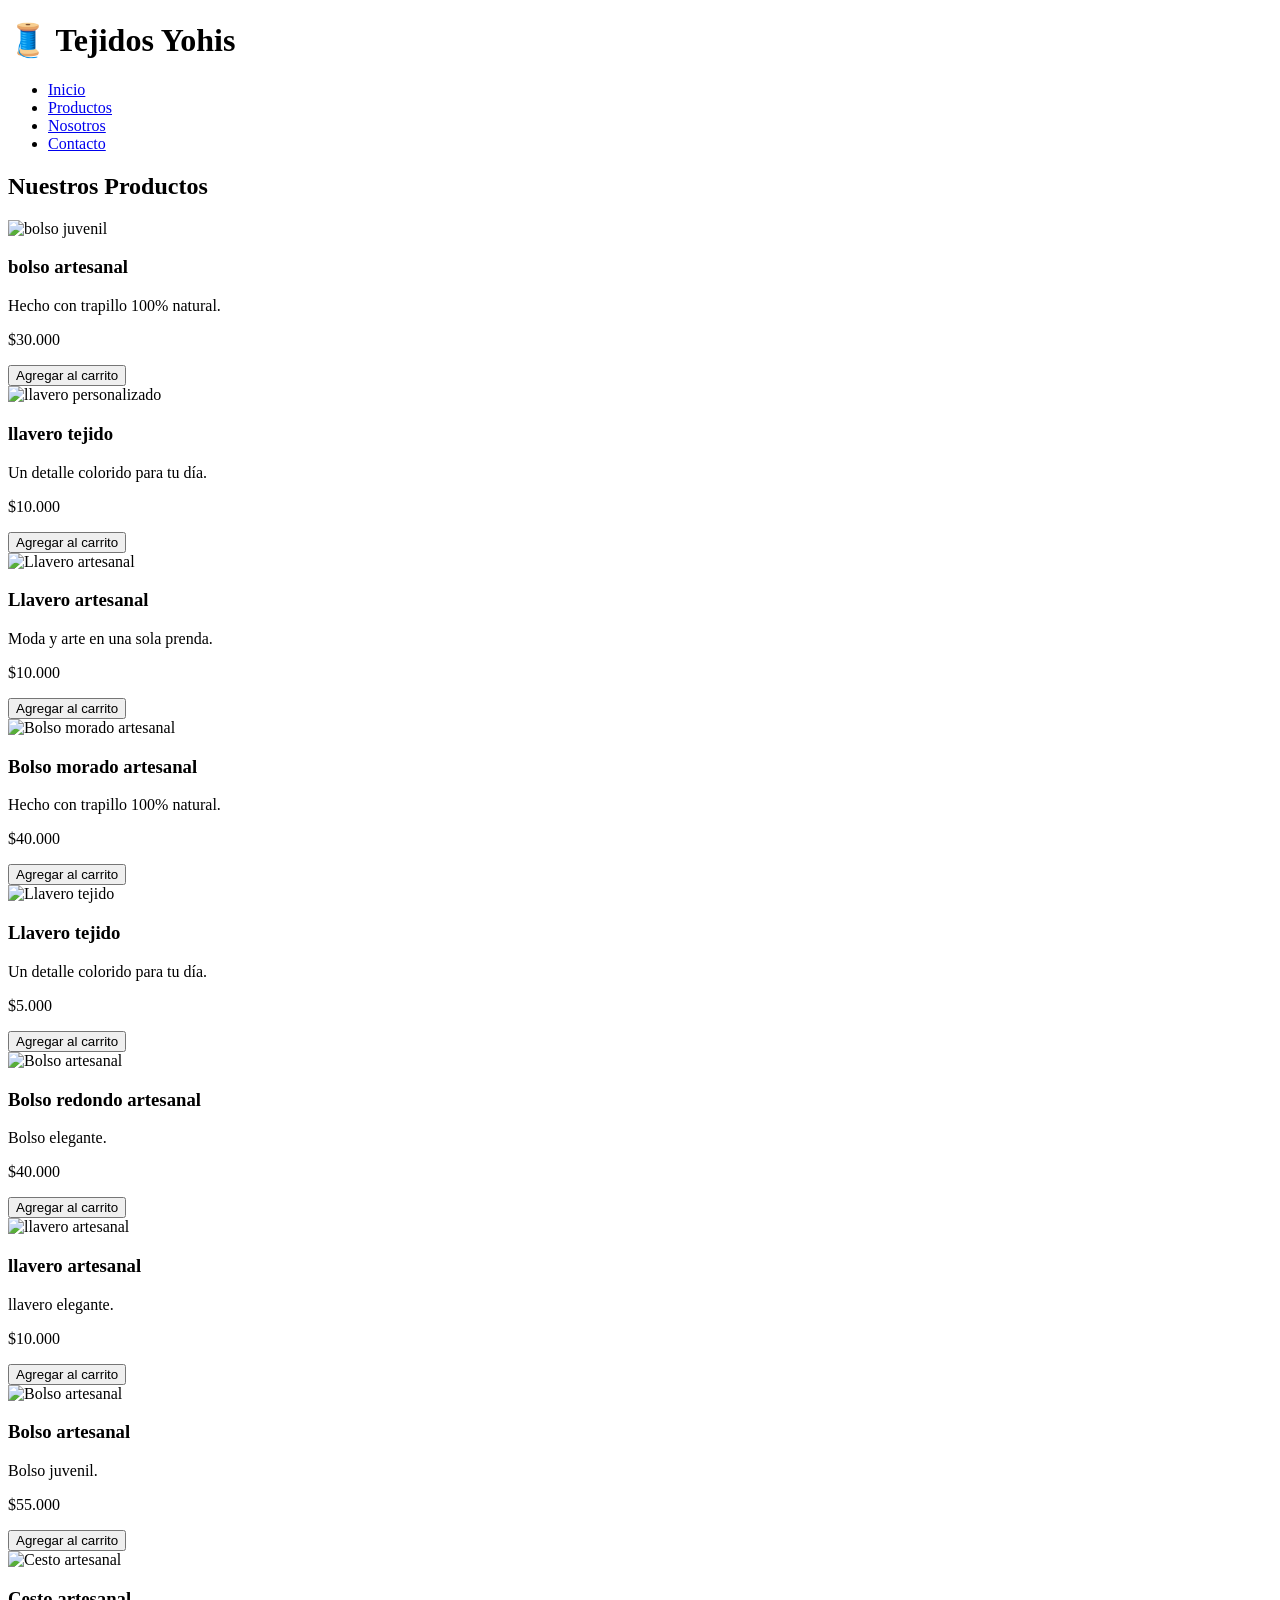
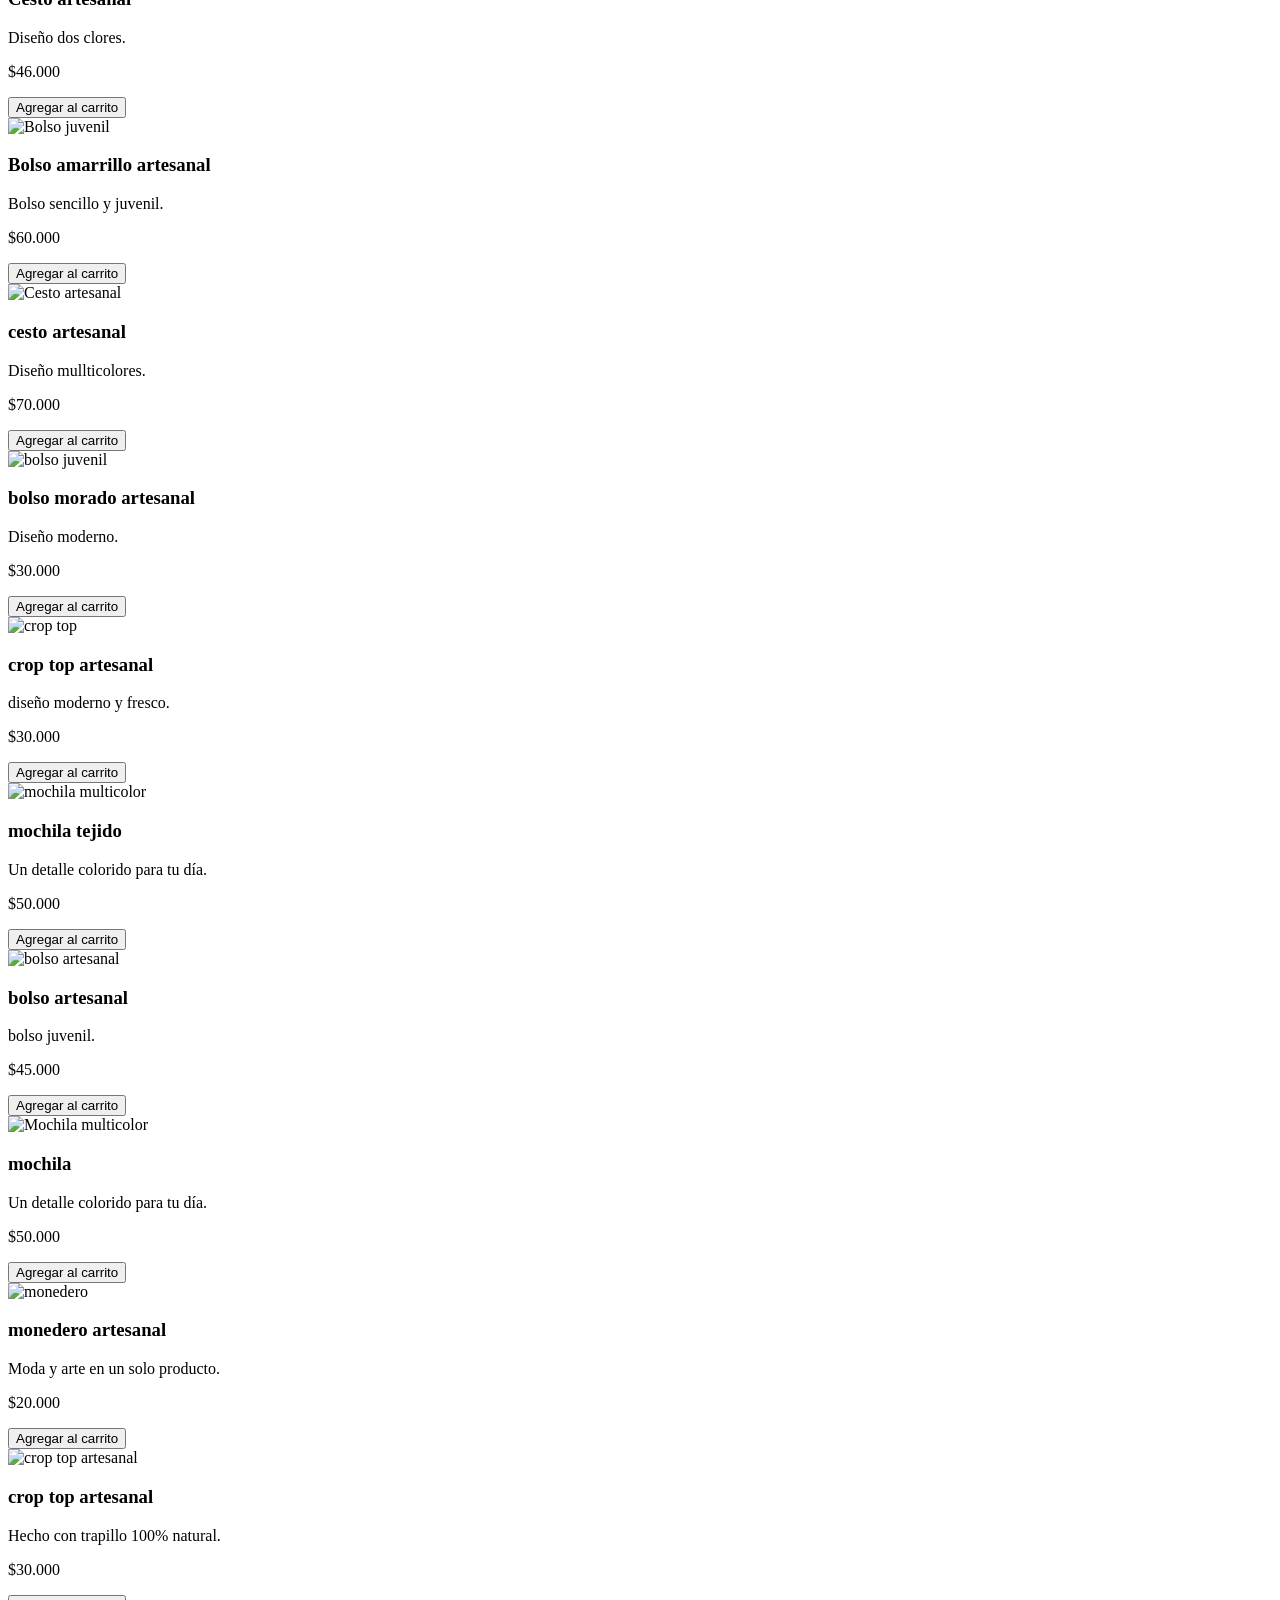
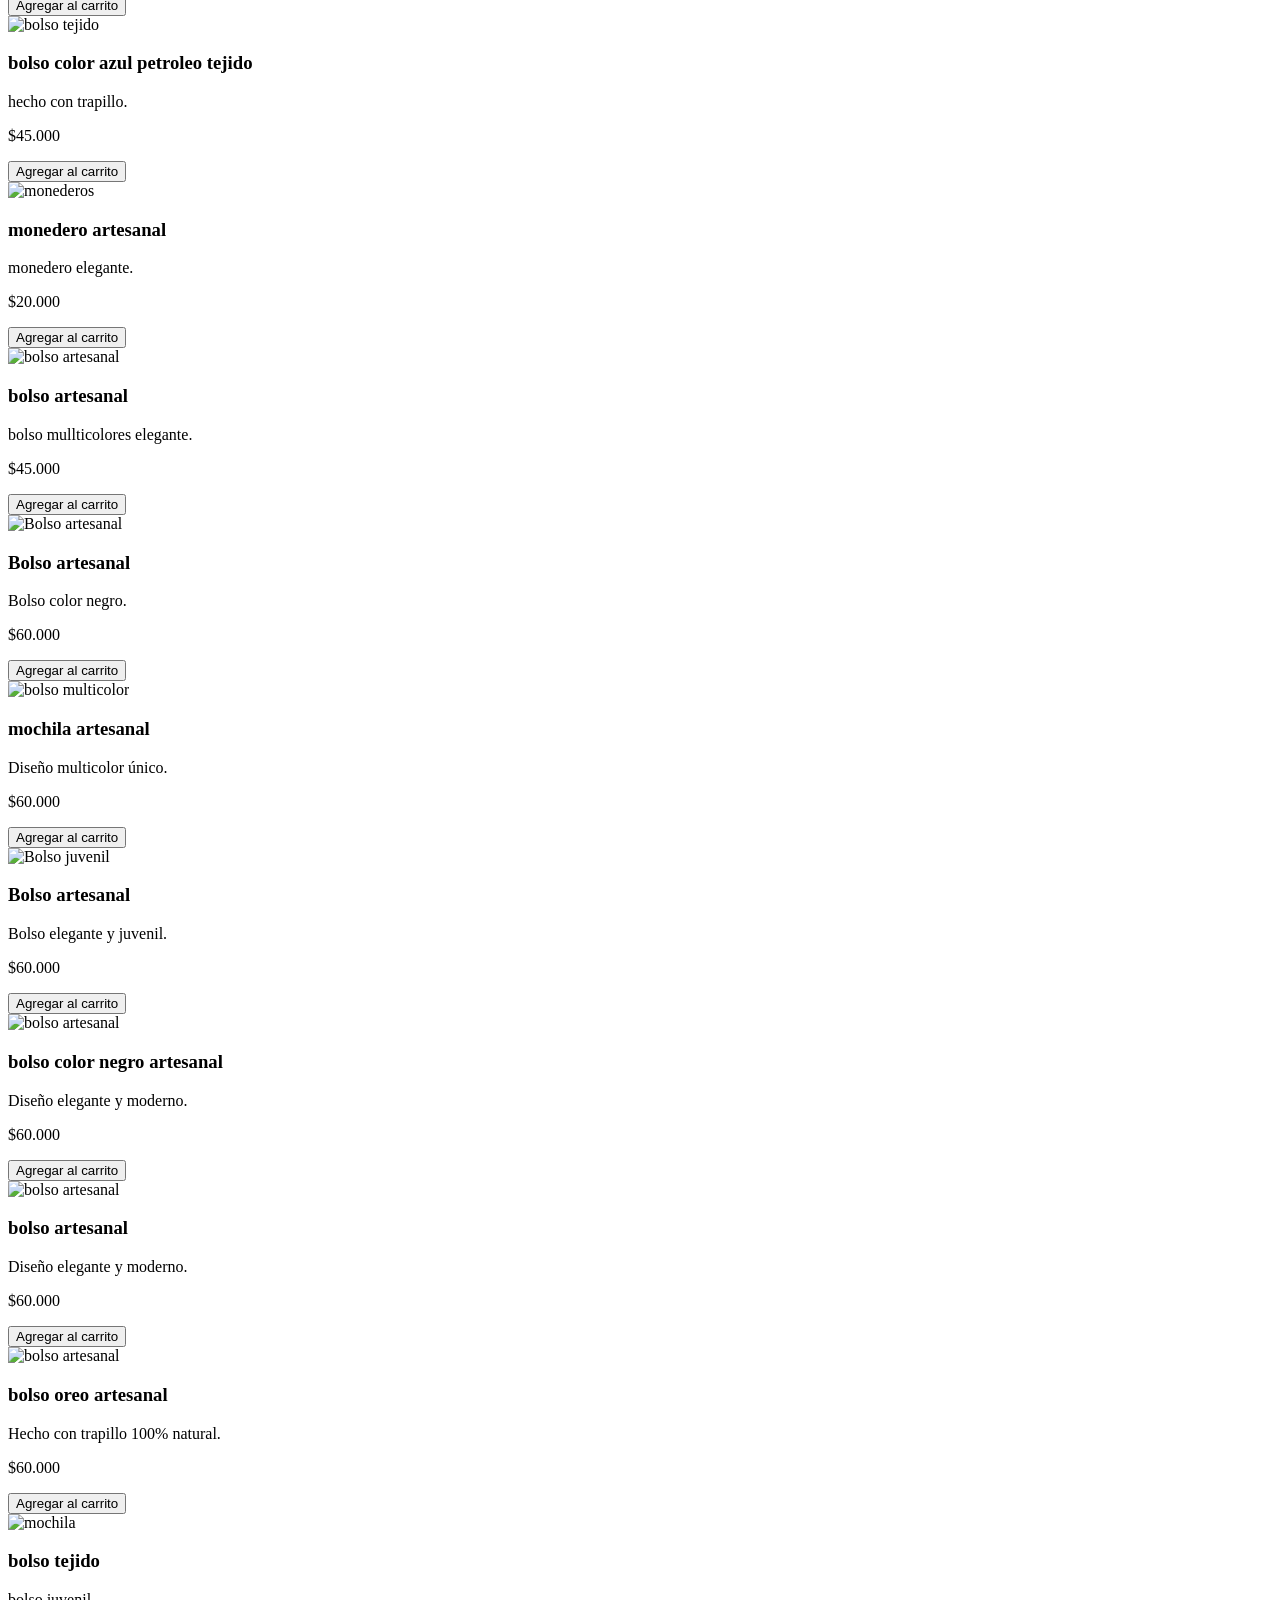
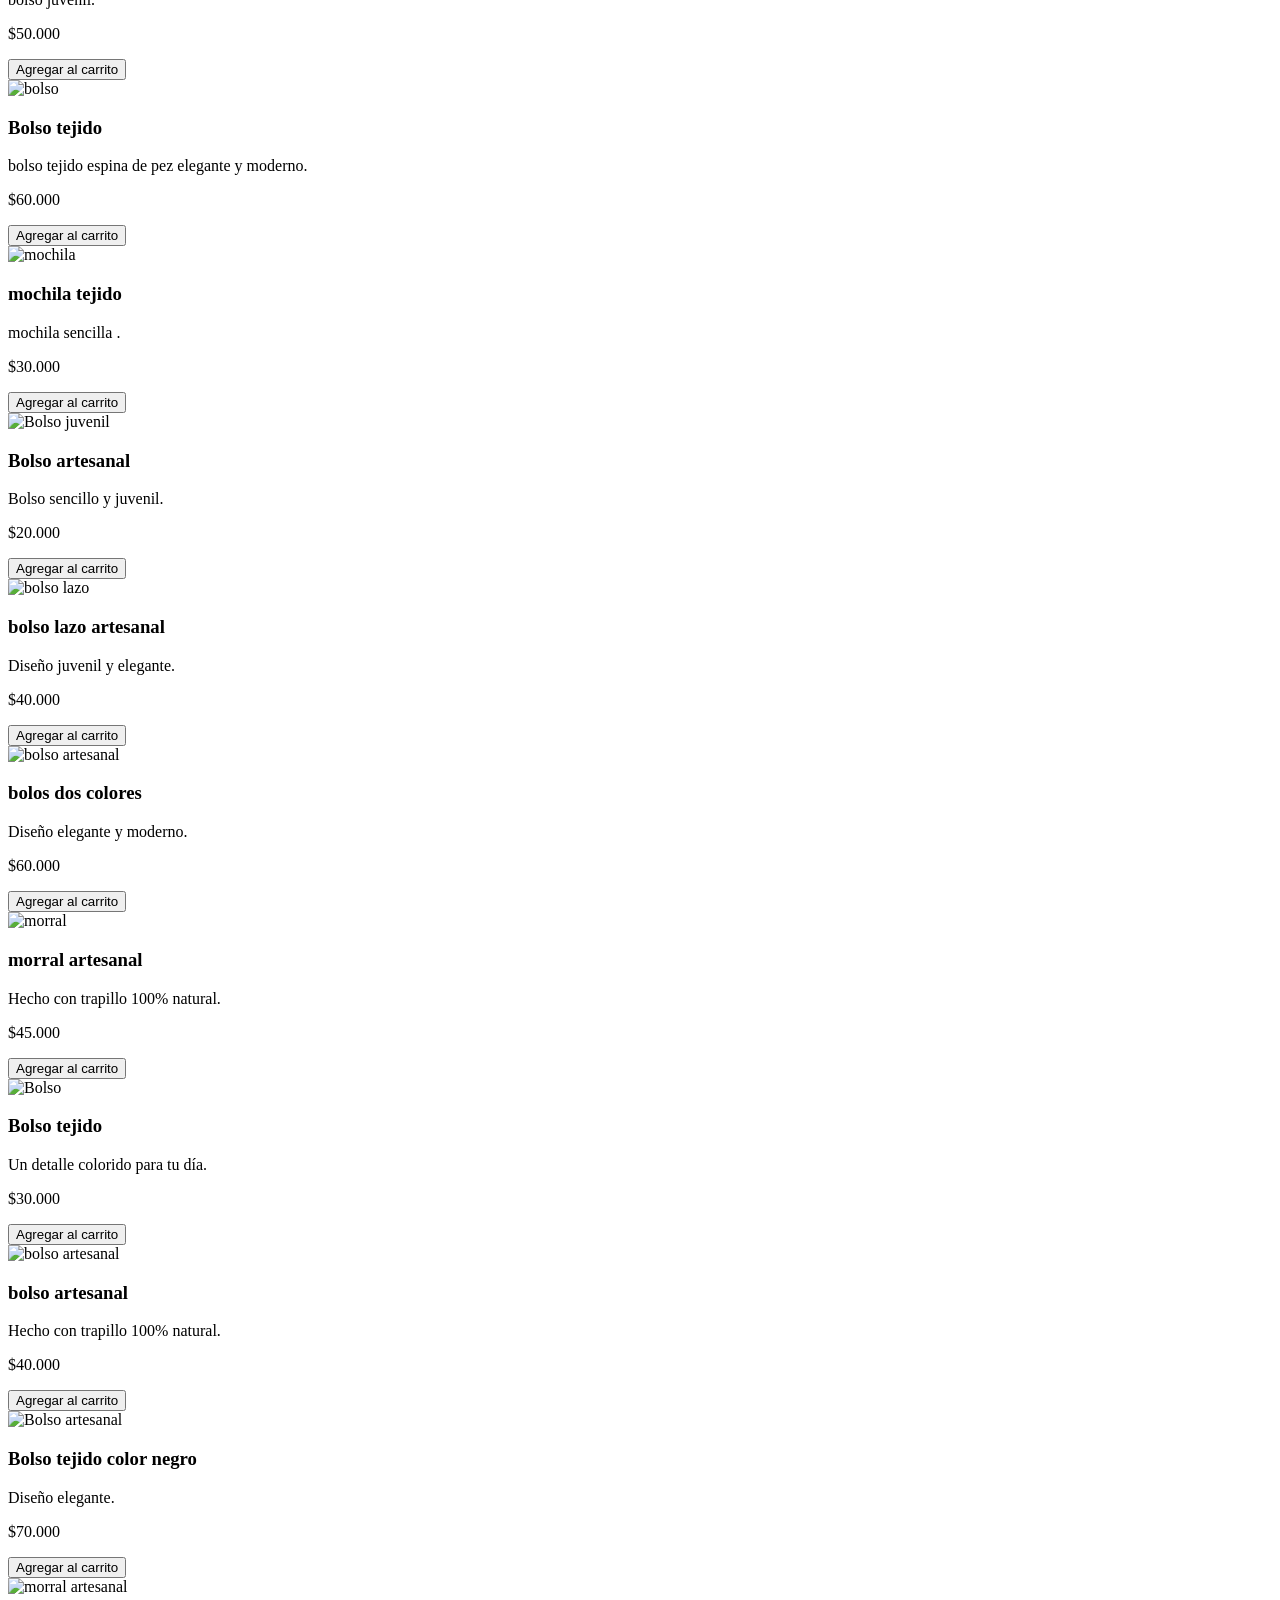
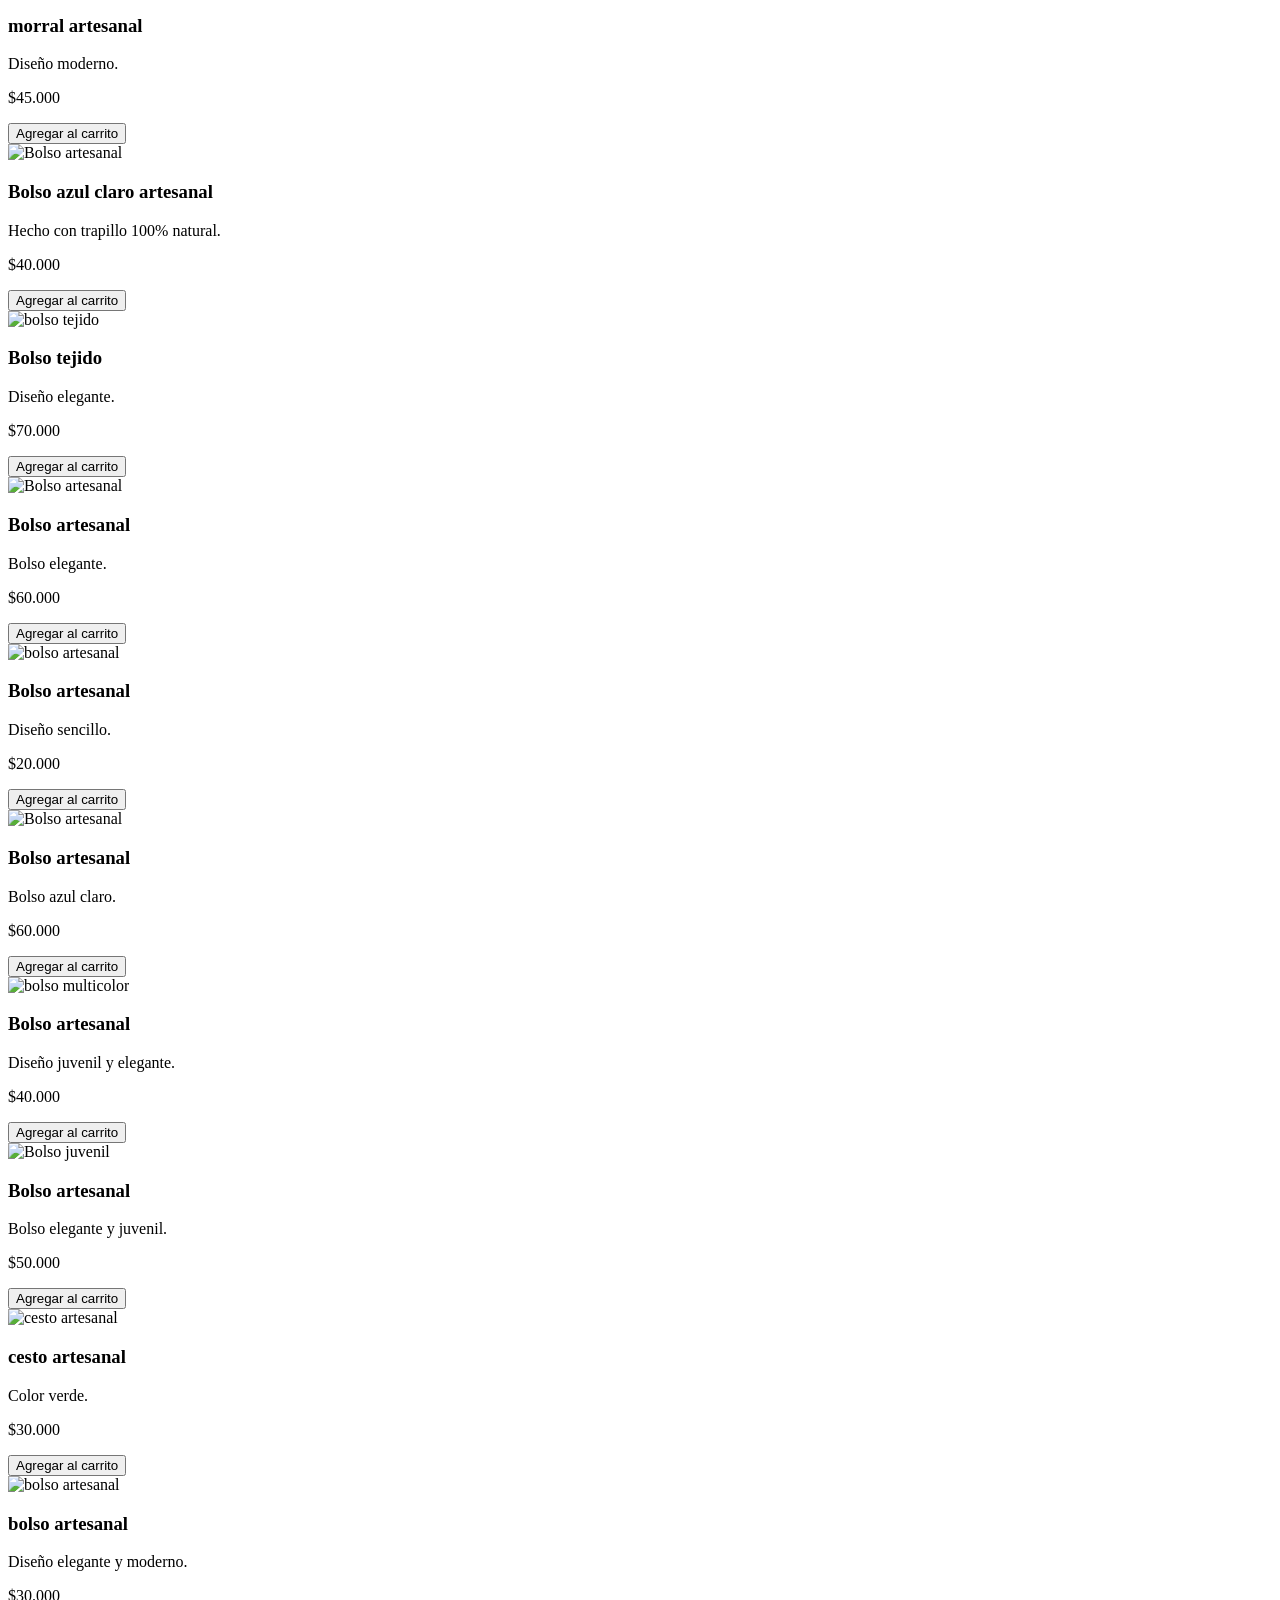
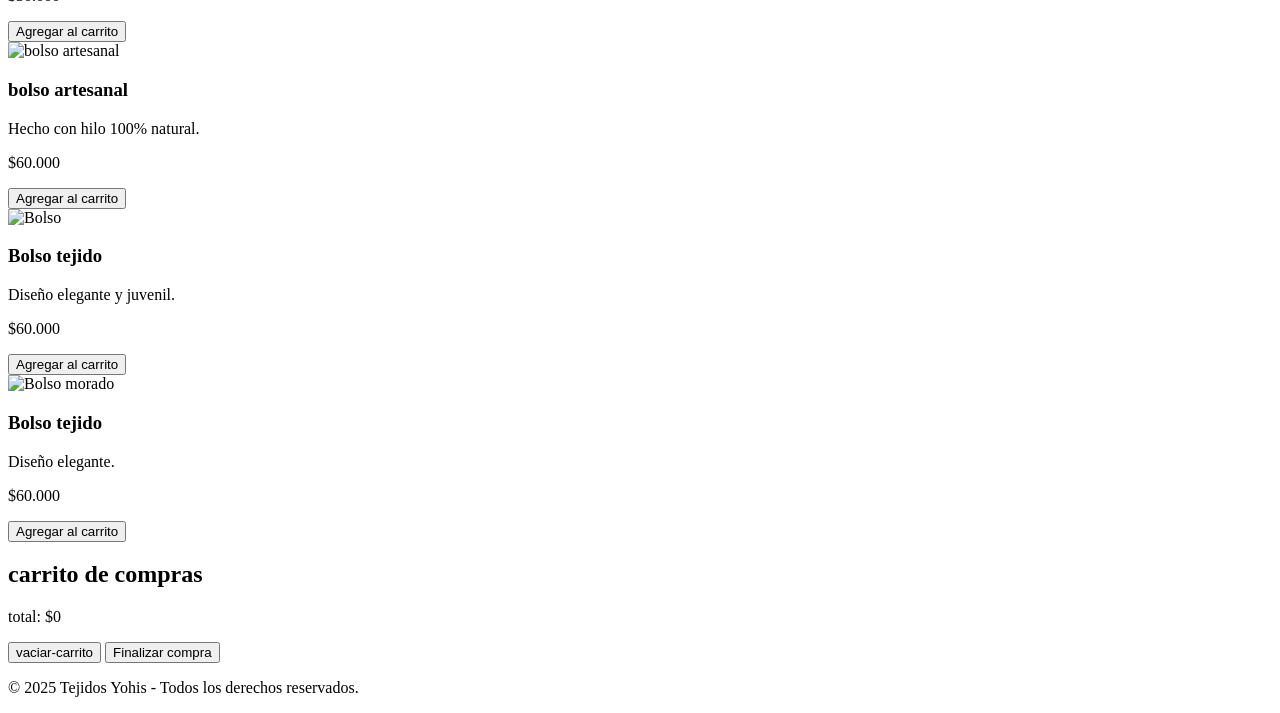
==== productos.html @ 5ff561da "Add files via upload" ====
<!DOCTYPE html>
<html lang="es">
<head>
  <meta charset="UTF-8">
  <meta name="viewport" content="width=device-width, initial-scale=1.0">
  <title>Productos - Tejidos Yohis</title>
  <link rel="stylesheet" href="css/style.css">
</head>
<body>

  <!-- ENCABEZADO -->
  <header class="encabezado">
    <h1>🧵 Tejidos Yohis</h1>
    <nav>
      <ul>
        <li><a href="index.html">Inicio</a></li>
        <li><a href="productos.html">Productos</a></li>
        <li><a href="nosotros.html">Nosotros</a></li>
        <li><a href="contacto.html">Contacto</a></li>
      </ul>
    </nav>
  </header>

  <!-- SECCIÓN PRODUCTOS -->
  <section id="productos" class="productos">
    <h2>Nuestros Productos</h2>

    <div class="galeria">
      <!-- 🔸 Lista completa de productos -->
      <div class="producto">
        <img src="images/img (1).jpg" alt="bolso juvenil">
        <h3>bolso artesanal</h3>
        <p>Hecho con trapillo 100% natural.</p>
        <p class="precio">$30.000</p>
        <button class="agregar">Agregar al carrito</button>
      </div>

      <div class="producto">
        <img src="images/img (2).jpg" alt="llavero personalizado">
        <h3>llavero tejido</h3>
        <p>Un detalle colorido para tu día.</p>
        <p class="precio">$10.000</p>
        <button class="agregar">Agregar al carrito</button>
      </div>

      <div class="producto">
        <img src="images/img (3).jpg" alt="Llavero artesanal">
        <h3>Llavero artesanal</h3>
        <p>Moda y arte en una sola prenda.</p>
        <p class="precio">$10.000</p>
        <button class="agregar">Agregar al carrito</button>
      </div>

      <div class="producto">
        <img src="images/img (4).jpg" alt="Bolso morado artesanal">
        <h3>Bolso morado artesanal</h3><p>Hecho con trapillo 100% natural.</p>
        <p class="precio">$40.000</p>
        <button class="agregar">Agregar al carrito</button>
      </div>

      <div class="producto">
        <img src="images/img (5).jpg" alt="Llavero tejido">
        <h3>Llavero tejido</h3>
        <p>Un detalle colorido para tu día.</p>
        <p class="precio">$5.000</p>
        <button class="agregar">Agregar al carrito</button>
      </div>

      <div class="producto">
        <img src="images/img (6).jpg" alt="Bolso artesanal">
        <h3>Bolso  redondo artesanal</h3><p>Bolso elegante.</p>
        <p class="precio">$40.000</p>
        <button class="agregar">Agregar al carrito</button>
      </div>

      <div class="producto">
        <img src="images/img (7).jpg" alt="llavero artesanal">
        <h3>llavero artesanal</h3>
        <p>llavero elegante.</p>
        <p class="precio">$10.000</p>
        <button class="agregar">Agregar al carrito</button>
      </div>

      <div class="producto">
        <img src="images/img (8).jpg" alt="Bolso artesanal">
        <h3>Bolso artesanal</h3>
        <p>Bolso juvenil.</p>
        <p class="precio">$55.000</p>
        <button class="agregar">Agregar al carrito</button>
      </div>

      <div class="producto">
        <img src="images/img (9).jpg" alt="Cesto artesanal">
        <h3>Cesto artesanal</h3>
        <p>Diseño dos clores.</p>
        <p class="precio">$46.000</p>
        <button class="agregar">Agregar al carrito</button>
      </div>

      <div class="producto">
        <img src="images/img (10).jpg" alt="Bolso juvenil">
        <h3>Bolso amarrillo artesanal</h3>
        <p>Bolso sencillo y juvenil.</p>
        <p class="precio">$60.000</p>
        <button class="agregar">Agregar al carrito</button>
      </div>

      <div class="producto">
        <img src="images/img (11).jpg" alt="Cesto artesanal">
        <h3>cesto artesanal</h3>
        <p>Diseño mullticolores.</p>
        <p class="precio">$70.000</p>
        <button class="agregar">Agregar al carrito</button>
      </div>

      <!-- 🔸 Imágenes restantes (12–49) -->
      <div class="producto">
        <img src="images/img (12).jpg" alt="bolso juvenil ">
        <h3>bolso morado artesanal</h3>
        <p>Diseño moderno.</p>
        <p class="precio">$30.000</p>
        <button class="agregar">Agregar al carrito</button>
      </div>

      <div class="producto">
        <img src="images/img (13).jpg" alt="crop top">
        <h3>crop top artesanal</h3>
        <p>diseño moderno y fresco.</p>
        <p class="precio">$30.000</p>
        <button class="agregar">Agregar al carrito</button>
      </div>

      <div class="producto">
        <img src="images/img (14).jpg" alt="mochila multicolor">
        <h3>mochila tejido</h3>
        <p>Un detalle colorido para tu día.</p>
        <p class="precio">$50.000</p>
        <button class="agregar">Agregar al carrito</button>
      </div>
<div class="producto">
        <img src="images/img (15).jpg" alt="bolso artesanal">
        <h3>bolso artesanal</h3>
        <p>bolso juvenil.</p>
        <p class="precio">$45.000</p>
        <button class="agregar">Agregar al carrito</button>
      </div>

      <div class="producto">
        <img src="images/img (16).jpg" alt="Mochila multicolor">
        <h3>mochila</h3>
        <p>Un detalle colorido para tu día.</p>
        <p class="precio">$50.000</p>
        <button class="agregar">Agregar al carrito</button>
      </div>

      <div class="producto">
        <img src="images/img (17).jpg" alt="monedero">
        <h3>monedero artesanal</h3>
        <p>Moda y arte en un solo producto.</p>
        <p class="precio">$20.000</p>
        <button class="agregar">Agregar al carrito</button>
      </div>

      <div class="producto">
        <img src="images/img (18).jpg" alt="crop top artesanal">
        <h3>crop top  artesanal</h3>
        <p>Hecho con trapillo 100% natural.</p>
        <p class="precio">$30.000</p>
        <button class="agregar">Agregar al carrito</button>
      </div>

      <div class="producto">
        <img src="images/img (19).jpg" alt="bolso tejido">
        <h3>bolso color azul petroleo tejido</h3>
        <p>hecho con trapillo.</p>
        <p class="precio">$45.000</p>
        <button class="agregar">Agregar al carrito</button>
      </div>

      <div class="producto">
        <img src="images/img (20).jpg" alt="monederos">
        <h3>monedero artesanal</h3><p>monedero elegante.</p>
        <p class="precio">$20.000</p>
        <button class="agregar">Agregar al carrito</button>
      </div>

      <div class="producto">
        <img src="images/img (21).jpg" alt="bolso artesanal">
        <h3>bolso artesanal</h3>
        <p>bolso mullticolores elegante.</p>
        <p class="precio">$45.000</p>
        <button class="agregar">Agregar al carrito</button>
      </div>

      <div class="producto">
        <img src="images/img (22).jpg" alt="Bolso  artesanal">
        <h3>Bolso artesanal</h3>
        <p>Bolso color negro.</p>
        <p class="precio">$60.000</p>
        <button class="agregar">Agregar al carrito</button>
      </div>

      <div class="producto">
        <img src="images/img (23).jpg" alt="bolso multicolor">
        <h3> mochila artesanal</h3>
        <p>Diseño multicolor único.</p>
        <p class="precio">$60.000</p>
        <button class="agregar">Agregar al carrito</button>
      </div>

      <div class="producto">
        <img src="images/img (24).jpg" alt="Bolso juvenil">
        <h3>Bolso artesanal</h3>
        <p>Bolso elegante  y juvenil.</p>
        <p class="precio">$60.000</p>
        <button class="agregar">Agregar al carrito</button>
      </div>

      <div class="producto">
        <img src="images/img (25).jpg" alt="bolso artesanal">
        <h3>bolso color negro artesanal</h3>
        <p>Diseño elegante y moderno.</p>
        <p class="precio">$60.000</p>
        <button class="agregar">Agregar al carrito</button>
      </div>

      <!-- 🔸 Imágenes restantes (12–49) -->
      <div class="producto">
        <img src="images/img (26).jpg" alt="bolso artesanal">
        <h3>bolso artesanal</h3>
        <p>Diseño elegante y moderno.</p>
        <p class="precio">$60.000</p>
        <button class="agregar">Agregar al carrito</button>
      </div>

      <div class="producto">
        <img src="images/img (27).jpg" alt="bolso artesanal">
        <h3>bolso oreo  artesanal</h3>
        <p>Hecho con trapillo 100% natural.</p>
        <p class="precio">$60.000</p>
        <button class="agregar">Agregar al carrito</button>
      </div>

      <div class="producto">
        <img src="images/img (28).jpg" alt="mochila">
        <h3>bolso tejido</h3>
        <p>bolso juvenil.</p>
        <p class="precio">$50.000</p>
        <button class="agregar">Agregar al carrito</button>
      </div>

      <div class="producto">
        <img src="images/img (29).jpg" alt="bolso ">
        <h3>Bolso tejido</h3>
        <p>bolso tejido espina de pez elegante y moderno.</p>
        <p class="precio">$60.000</p>
        <button class="agregar">Agregar al carrito</button>
      </div>
      <div class="producto">
        <img src="images/img (30).jpg" alt="mochila">
        <h3>mochila tejido</h3>
        <p>mochila sencilla .</p>
        <p class="precio">$30.000</p>
        <button class="agregar">Agregar al carrito</button>
      </div>
      
      <div class="producto">
        <img src="images/img (31).jpg" alt="Bolso juvenil">
        <h3>Bolso artesanal</h3>
        <p>Bolso sencillo y juvenil.</p>
        <p class="precio">$20.000</p>
        <button class="agregar">Agregar al carrito</button>
      </div>

      <div class="producto">
        <img src="images/img (32).jpg" alt="bolso lazo">
        <h3>bolso lazo artesanal</h3>
        <p>Diseño juvenil y elegante.</p>
        <p class="precio">$40.000</p>
        <button class="agregar">Agregar al carrito</button>
      </div>

      <!-- 🔸 Imágenes restantes (12–49) -->
      <div class="producto">
        <img src="images/img (33).jpg" alt="bolso artesanal">
        <h3>bolos dos colores</h3>
        <p>Diseño elegante y moderno.</p>
        <p class="precio">$60.000</p>
        <button class="agregar">Agregar al carrito</button>
      </div>

      <div class="producto">
        <img src="images/img (34).jpg" alt="morral">
        <h3>morral artesanal</h3>
        <p>Hecho con trapillo 100% natural.</p>
        <p class="precio">$45.000</p>
        <button class="agregar">Agregar al carrito</button>
      </div>

      <div class="producto">
        <img src="images/img (35).jpg" alt="Bolso ">
        <h3>Bolso tejido</h3>
        <p>Un detalle colorido para tu día.</p>
        <p class="precio">$30.000</p>
        <button class="agregar">Agregar al carrito</button>
      </div>
<div class="producto">
        <img src="images/img (36).jpg" alt="bolso artesanal">
        <h3>bolso artesanal</h3>
        <p>Hecho con trapillo 100% natural.</p>
        <p class="precio">$40.000</p>
        <button class="agregar">Agregar al carrito</button>
      </div>

      <div class="producto">
        <img src="images/img (37).jpg" alt="Bolso artesanal">
        <h3>Bolso tejido color negro</h3>
        <p>Diseño elegante.</p>
        <p class="precio">$70.000</p>
        <button class="agregar">Agregar al carrito</button>
      </div>

      <div class="producto">
        <img src="images/img (38).jpg" alt="morral artesanal">
        <h3>morral artesanal</h3>
        <p>Diseño moderno.</p>
        <p class="precio">$45.000</p>
        <button class="agregar">Agregar al carrito</button>
      </div>

      <div class="producto">
        <img src="images/img (39).jpg" alt="Bolso  artesanal">
        <h3>Bolso azul claro artesanal</h3><p>Hecho con trapillo 100% natural.</p>
        <p class="precio">$40.000</p>
        <button class="agregar">Agregar al carrito</button>
      </div>

      <div class="producto">
        <img src="images/img (40).jpg" alt="bolso tejido">
        <h3>Bolso  tejido</h3>
        <p>Diseño elegante.</p>
        <p class="precio">$70.000</p>
        <button class="agregar">Agregar al carrito</button>
      </div>

      <div class="producto">
        <img src="images/img (41).jpg" alt="Bolso artesanal">
        <h3>Bolso artesanal</h3><p>Bolso elegante.</p>
        <p class="precio">$60.000</p>
        <button class="agregar">Agregar al carrito</button>
      </div>

      <div class="producto">
        <img src="images/img (42).jpg" alt="bolso artesanal">
        <h3>Bolso artesanal</h3>
        <p>Diseño sencillo.</p>
        <p class="precio">$20.000</p>
        <button class="agregar">Agregar al carrito</button>
      </div>

      <div class="producto">
        <img src="images/img (43).jpg" alt="Bolso  artesanal">
        <h3>Bolso artesanal</h3>
        <p>Bolso azul claro.</p>
        <p class="precio">$60.000</p>
        <button class="agregar">Agregar al carrito</button>
      </div>

      <div class="producto">
        <img src="images/img (44).jpg" alt="bolso multicolor">
        <h3>Bolso artesanal</h3>
        <p>Diseño juvenil y elegante.</p>
        <p class="precio">$40.000</p>
        <button class="agregar">Agregar al carrito</button>
      </div>

      <div class="producto">
        <img src="images/img (45).jpg" alt="Bolso juvenil">
        <h3>Bolso artesanal</h3>
        <p>Bolso elegante y juvenil.</p>
        <p class="precio">$50.000</p>
        <button class="agregar">Agregar al carrito</button>
      </div>

      <div class="producto">
        <img src="images/img (46).jpg" alt="cesto artesanal">
        <h3>cesto artesanal</h3>
        <p>Color verde.</p>
        <p class="precio">$30.000</p>
        <button class="agregar">Agregar al carrito</button>
      </div>

      <!-- 🔸 Imágenes restantes (12–49) -->
      <div class="producto">
        <img src="images/img (47).jpg" alt="bolso artesanal">
        <h3>bolso artesanal</h3>
        <p>Diseño elegante y moderno.</p>
        <p class="precio">$30.000</p>
        <button class="agregar">Agregar al carrito</button>
      </div>

      <div class="producto">
        <img src="images/img (48).jpg" alt="bolso artesanal">
        <h3>bolso artesanal</h3>
        <p>Hecho con hilo 100% natural.</p>
        <p class="precio">$60.000</p>
        <button class="agregar">Agregar al carrito</button>
      </div>

      <div class="producto">
        <img src="images/img (49).jpg" alt="Bolso">
        <h3>Bolso tejido</h3>
        <p>Diseño elegante y juvenil.</p>
        <p class="precio">$60.000</p>
        <button class="agregar">Agregar al carrito</button>
      </div>
    
  
     <div class="producto">
        <img src="images/img (50).jpg" alt="Bolso morado">
        <h3>Bolso tejido</h3>
        <p>Diseño elegante.</p>
        <p class="precio">$60.000</p>
        <button class="agregar">Agregar al carrito</button>
      </div>
  </section>
<!-- === CARRITO === -->
   <section class="carrito">
    <h2> carrito de compras</h2>
    <ul id="lista-carrito"></ul>
    <p id="total">total: $0</p>
    <button id="vaciar-carrito">vaciar-carrito</button>
    <button id="finalizarCompra">Finalizar compra</button>
   </section>

  <!-- PIE DE PÁGINA -->
  <footer>
    <p>© 2025 Tejidos Yohis - Todos los derechos reservados.</p>
  </footer>

  <script src="js/productos.js"></script>
</body>
</html>
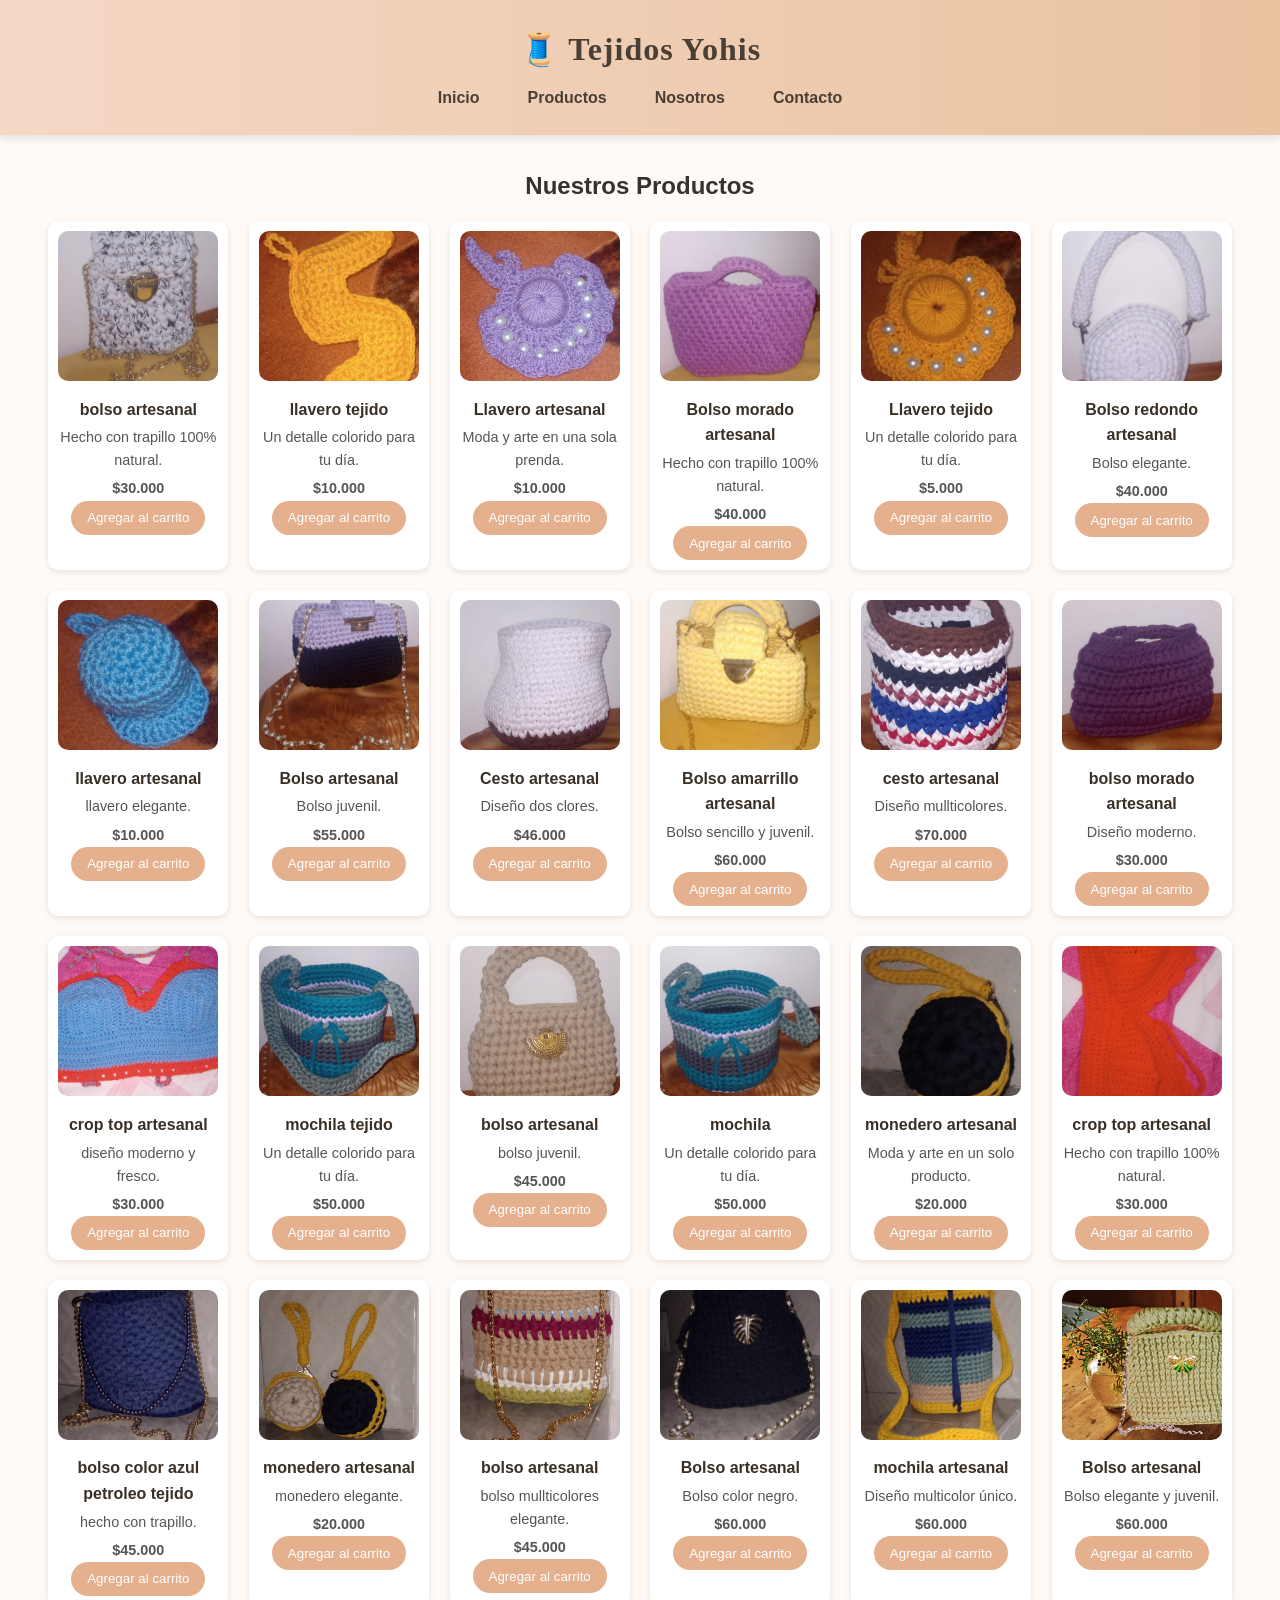
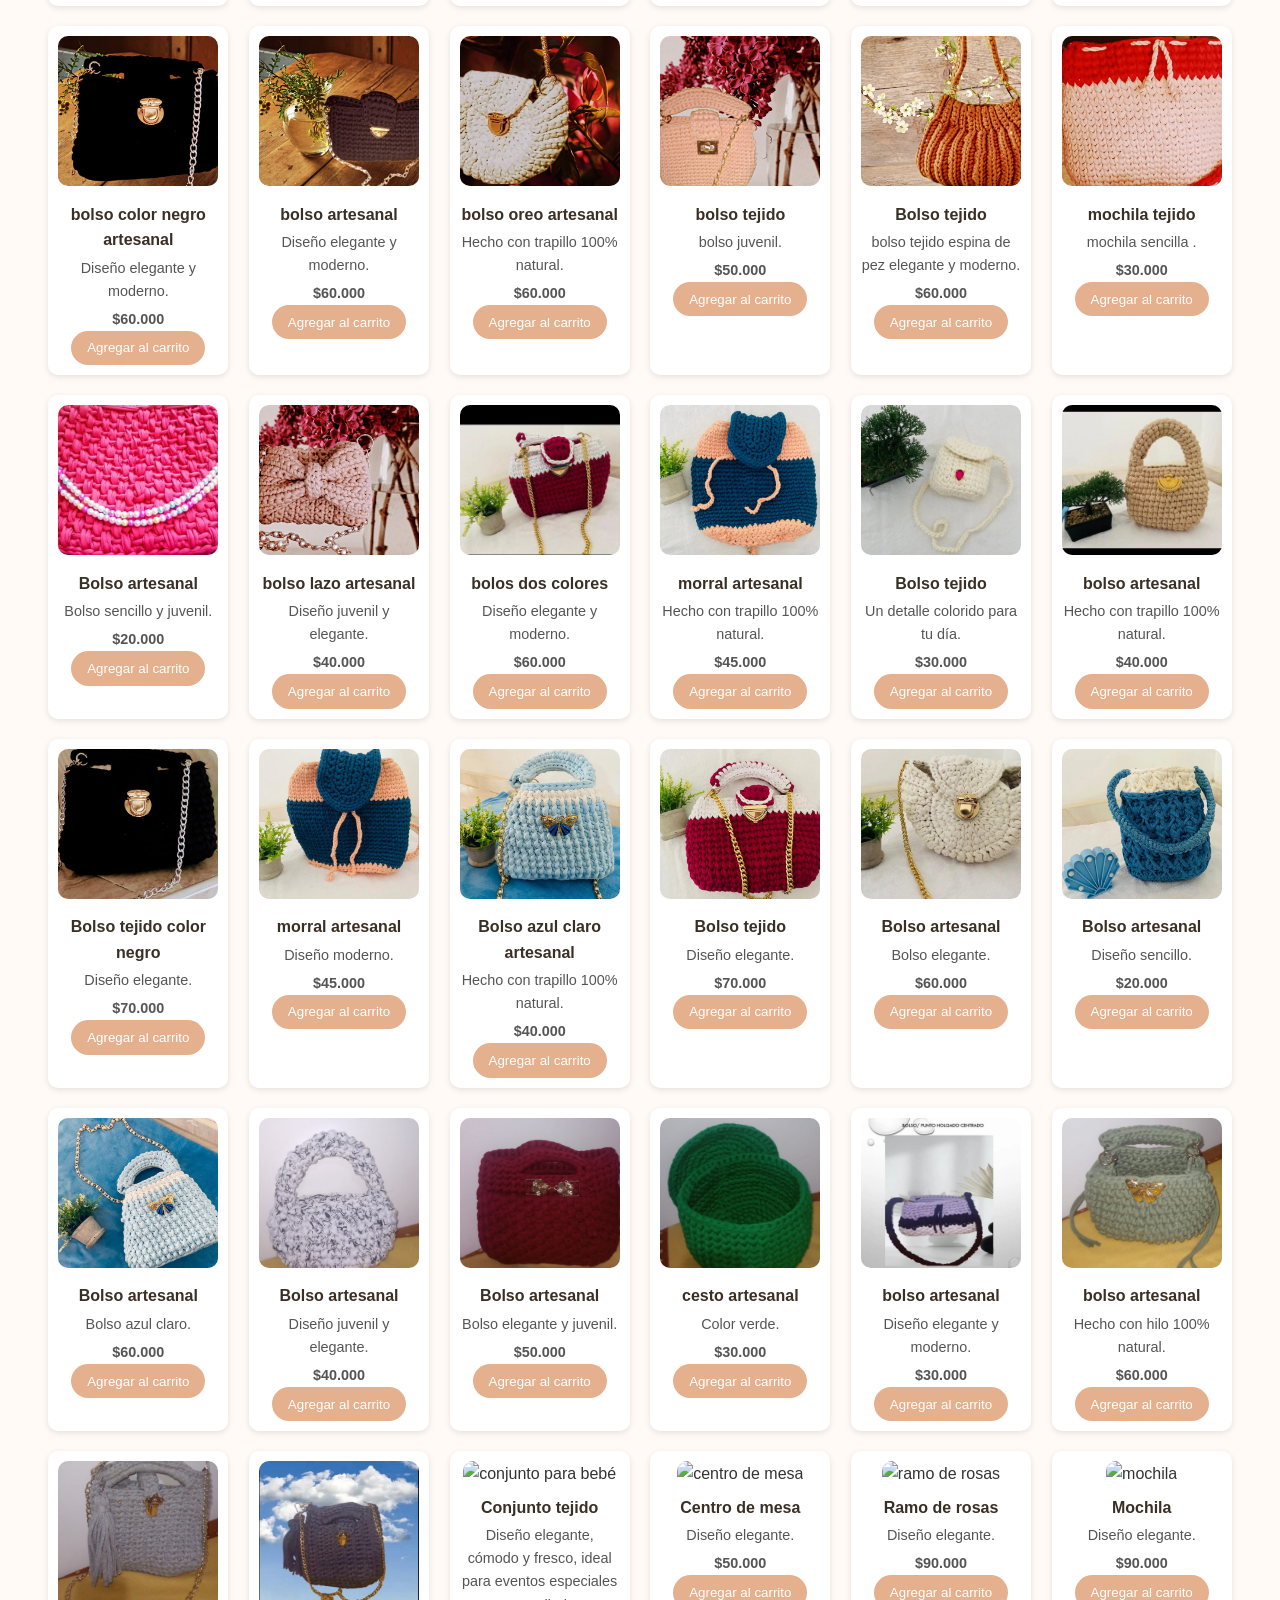
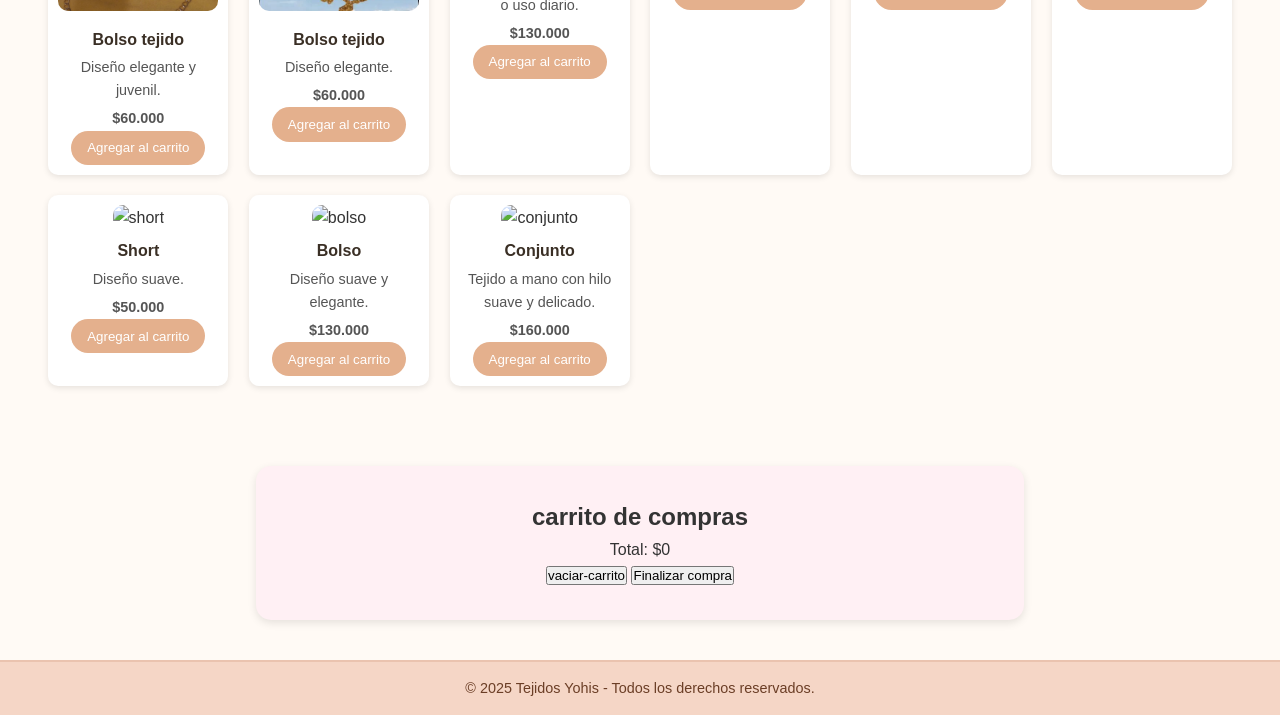
==== commit c83e73a2: "Add files via upload" ====
--- a/productos.html
+++ b/productos.html
@@ -423,6 +423,62 @@
         <p class="precio">$60.000</p>
         <button class="agregar">Agregar al carrito</button>
       </div>
+
+      <div class="producto">
+  <img src="images/img(51).jpg" alt="conjunto para bebé">
+  <h3>Conjunto tejido</h3>
+  <p>Diseño elegante, cómodo y fresco, ideal para eventos especiales o uso diario.</p>
+  <p class="precio">$130.000</p>
+  <button class="agregar">Agregar al carrito</button>
+</div>
+
+<div class="producto">
+  <img src="images/img(52).jpg" alt="centro de mesa">
+  <h3>Centro de mesa</h3>
+  <p>Diseño elegante.</p>
+  <p class="precio">$50.000</p>
+  <button class="agregar">Agregar al carrito</button>
+</div>
+
+<div class="producto">
+  <img src="images/img(53).jpg" alt="ramo de rosas">
+  <h3>Ramo de rosas</h3>
+  <p>Diseño elegante.</p>
+  <p class="precio">$90.000</p>
+  <button class="agregar">Agregar al carrito</button>
+</div>
+
+<div class="producto">
+  <img src="images/img(54).jpg" alt="mochila">
+  <h3>Mochila</h3>
+  <p>Diseño elegante.</p>
+  <p class="precio">$90.000</p>
+  <button class="agregar">Agregar al carrito</button>
+</div>
+
+<div class="producto">
+  <img src="images/img(55).jpg" alt="short">
+  <h3>Short</h3>
+  <p>Diseño suave.</p>
+  <p class="precio">$50.000</p>
+  <button class="agregar">Agregar al carrito</button>
+</div>
+
+<div class="producto">
+  <img src="images/img(56).jpg" alt="bolso">
+  <h3>Bolso</h3>
+  <p>Diseño suave y elegante.</p>
+  <p class="precio">$130.000</p>
+  <button class="agregar">Agregar al carrito</button>
+</div>
+
+<div class="producto">
+  <img src="images/img(58).jpg" alt="conjunto">
+  <h3>Conjunto</h3>
+  <p>Tejido a mano con hilo suave y delicado.</p>
+  <p class="precio">$160.000</p>
+  <button class="agregar">Agregar al carrito</button>
+</div>
   </section>
 <!-- === CARRITO === -->
    <section class="carrito">
--- a/css/style.css
+++ b/css/style.css
@@ -0,0 +1,576 @@
+/* === 🎀 RESETEO GENERAL === */
+* {
+  margin: 0;
+  padding: 0;
+  box-sizing: border-box;
+  font-family: "Poppins", sans-serif;
+}
+
+body {
+  background-color: #fffaf5;
+  color: #333;
+  line-height: 1.6;
+}
+
+/* === 🧵 ENCABEZADO === */
+.encabezado {
+  background: linear-gradient(90deg, #f5d7c6, #e9c3a0);
+  color: #4a3f35;
+  text-align: center;
+  padding: 1.5rem 1rem;
+  box-shadow: 0 4px 8px rgba(0, 0, 0, 0.1);
+}
+
+.encabezado h1 {
+  font-size: 2rem;
+  margin-bottom: 0.5rem;
+  font-family: "Georgia", serif;
+  letter-spacing: 1px;
+}
+
+.encabezado nav ul {
+  list-style: none;
+  display: flex;
+  justify-content: center;
+  flex-wrap: wrap;
+  gap: 1rem;
+  margin-top: 10px;
+}
+
+.encabezado nav a {
+  text-decoration: none;
+  color: #4a3f35;
+  font-weight: 600;
+  padding: 0.5rem 1rem;
+  border-radius: 8px;
+  transition: background-color 0.3s ease, color 0.3s ease;
+}
+
+.encabezado nav a:hover,
+nav a.activo {
+  background-color: #e9c3a0;
+  color: #3b2e2a;
+}
+
+/* === 🧶 SECCIÓN INICIO === */
+.inicio {
+  text-align: center;
+  padding: 3rem 1rem;
+  background-color: #fff2e0;
+}
+
+.inicio h2 {
+  font-size: 2rem;
+  margin-bottom: 1rem;
+  color: #5a4033;
+}
+
+.inicio p {
+  max-width: 600px;
+  margin: 0 auto 1.5rem;
+  font-size: 1rem;
+}
+
+.imagen-bienvenida {
+  width: 100%;
+  max-width: 600px;
+  border-radius: 16px;
+  box-shadow: 0 4px 10px rgba(0, 0, 0, 0.1);
+  margin-top: 20px;
+}
+
+/* === 👜 SECCIÓN PRODUCTOS === */
+.productos {
+  padding: 2rem;
+  text-align: center;
+}
+
+.galeria {
+  display: grid;
+  grid-template-columns: repeat(auto-fit, minmax(180px, 1fr));
+  gap: 20px;
+  justify-items: center;
+}
+
+.producto {
+  background: #fff;
+  border-radius: 10px;
+  box-shadow: 0 2px 6px rgba(0, 0, 0, 0.1);
+  padding: 10px;
+  width: 180px;
+  text-align: center;
+  transition: transform 0.3s ease;
+}
+
+.producto:hover {
+  transform: translateY(-5px);
+}
+
+.producto img {
+  width: 100%;
+  height: 150px;
+  object-fit: cover;
+  border-radius: 10px;
+}
+
+.producto h3 {
+  font-size: 1rem;
+  margin: 8px 0 4px;
+  color: #3a2f25;
+}
+
+.producto p {
+  font-size: 0.9rem;
+  color: #555;
+}
+
+.precio {
+  font-weight: bold;
+  color: #008000;
+  margin-top: 5px;
+}
+
+button.agregar {
+  background-color: #e4b08d;
+  color: #fff;
+  border: none;
+  padding: 0.6rem 1rem;
+  border-radius: 25px;
+  cursor: pointer;
+  transition: background-color 0.3s ease, transform 0.2s ease;
+}
+
+button.agregar:hover {
+  background-color: #d29675;
+  transform: scale(1.05);
+}
+/* === CARRITO === */
+.carrito {
+  background-color: #fff0f4;
+  border-radius: 15px;
+  padding: 2rem;
+  margin: 2rem auto;
+  width: 60%;
+  text-align: center;
+  box-shadow: 0 3px 8px rgba(0,0,0,0.1);
+}
+
+.carrito ul {
+  list-style: none;
+  padding: 0;
+}
+
+.carrito li {
+  display: flex;
+  justify-content: space-between;
+  align-items: center;
+  background-color: #fffaf5;
+  border: 1px solid #ddd;
+  border-radius: 10px;
+  padding: 10px 15px;
+  margin: 10px 0;
+}
+
+.eliminar {
+  background-color: #ff6b8b;
+  color: white;
+  border: none;
+  padding: 5px 10px;
+  border-radius: 8px;
+  cursor: pointer;
+}
+
+.eliminar:hover {
+  background-color: #e04664;
+}
+
+/* === 💕 SECCIÓN NOSOTROS / HISTORIA === */
+.nosotros,
+.historia {
+  background-color: #fceee3;
+  padding: 3rem 1rem;
+  text-align: center;
+}
+
+.nosotros h2,
+.historia h2 {
+  font-size: 2rem;
+  color: #5a4033;
+  margin-bottom: 1rem;
+}
+
+.nosotros p,
+.historia p {
+  max-width: 700px;
+  margin: 0 auto;
+  font-size: 1rem;
+}
+
+.imagen-historia {
+  width: 300px;
+  height: auto;
+  border-radius: 10px;
+  margin-top: 20px;
+}
+
+/* === 📬 SECCIÓN CONTACTO === */
+.contacto {
+  padding: 3rem 1rem;
+  background-color: #fff2e0;
+  text-align: center;
+}
+
+.contacto h2 {
+  font-size: 2rem;
+  color: #5a4033;
+  margin-bottom: 1rem;
+}
+
+.contacto p {
+  margin-bottom: 2rem;
+  font-size: 1rem;
+  color: #333;
+}
+
+.contacto form {
+  display: flex;
+  flex-direction: column;
+  gap: 1rem;
+  max-width: 400px;
+  margin: 0 auto;
+}
+
+.contacto input,
+.contacto textarea {
+  width: 100%;
+  padding: 0.8rem;
+  border: 1px solid #d3bfa9;
+  border-radius: 8px;
+  font-size: 1rem;
+}
+
+.contacto button {
+  background-color: #e4b08d;
+  color: white;
+  border: none;
+  padding: 0.8rem;
+  border-radius: 8px;
+  cursor: pointer;
+  font-size: 1rem;
+  transition: background-color 0.3s ease;
+}
+
+.contacto button:hover {
+  background-color: #d29675;
+}
+/* === ALERTAS DEL FORMULARIO === */
+.alerta {
+  position: fixed;
+  top: 20px;
+  right: 20px;
+  padding: 12px 20px;
+  border-radius: 8px;
+  color: #fff;
+  font-weight: bold;
+  z-index: 2000;
+  box-shadow: 0 4px 10px rgba(0,0,0,0.3);
+  animation: aparecer 0.5s ease;
+}
+.alerta.exito { background-color: #4caf50; }
+.alerta.error { background-color: #e74c3c; }
+
+@keyframes aparecer {
+  from { opacity: 0; transform: translateY(-20px); }
+  to { opacity: 1; transform: translateY(0); }
+}
+
+/* === ANIMACIÓN DE CARGA === */
+.cargando {
+  position: fixed;
+  top: 0; left: 0;
+  width: 100%; height: 100%;
+  background: rgba(255, 255, 255, 0.8);
+  display: flex;
+  flex-direction: column;
+  align-items: center;
+  justify-content: center;
+  z-index: 3000;
+  color: #8b4513;
+  font-weight: bold;
+  font-size: 18px;
+}
+.spinner {
+  border: 5px solid #f3f3f3;
+  border-top: 5px solid #8b4513;
+  border-radius: 50%;
+  width: 50px;
+  height: 50px;
+  animation: girar 1s linear infinite;
+  margin-bottom: 10px;
+}
+@keyframes girar {
+  0% { transform: rotate(0deg); }
+  100% { transform: rotate(360deg); }
+}
+
+
+/* === ✨ BOTONES GENERALES === */
+.btn {
+  display: inline-block;
+  background-color: #d59c6f;
+  color: white;
+  padding: 12px 20px;
+  border-radius: 25px;
+  text-decoration: none;
+  font-weight: bold;
+  font-size: 16px;
+  transition: background-color 0.3s ease, transform 0.2s ease;
+}
+
+.btn:hover {
+  background-color: #b17c52;
+  transform: scale(1.05);
+}
+
+.boton-contenedor {
+  margin-top: 25px;
+}
+
+/* === 🧵 PIE DE PÁGINA === */
+footer {
+  background-color: #ffcccb;
+  text-align: center;
+  padding: 10px;
+  font-size: 14px;
+  margin-top: 40px;
+}
+
+/* === 📱 DISEÑO RESPONSIVO === */
+@media (max-width: 768px) 
+  .encabezado nav ul {
+    flex-direction: column;
+    gap: 0.8rem;
+  }
+
+  .inicio img {
+    width: 90%;
+  }
+
+  .galeria {
+    grid-template-columns: repeat(auto-fit, minmax(160px, 1fr));
+    padding: 1rem;
+  }
+
+  .imagen-historia {
+    width: 10%;
+  }/* === 💳 PÁGINA DE CHECKOUT (FINALIZAR PEDIDO) === */
+main.checkout {
+  flex: 1;
+  display: flex;
+  flex-wrap: wrap;
+  justify-content: center;
+  align-items: flex-start;
+  gap: 40px;
+  padding: 40px 20px;
+}
+
+#resumen {
+  flex: 1;
+  min-width: 300px;
+  max-width: 400px;
+  background: #fff;
+  padding: 20px;
+  border-radius: 15px;
+  box-shadow: 0 4px 8px rgba(0,0,0,0.1);
+}
+
+#resumen ul {
+  list-style: none;
+  margin-bottom: 15px;
+}
+
+#resumen li {
+  background-color: #fdf2ec;
+  border-radius: 10px;
+  padding: 10px;
+  margin-bottom: 8px;
+  border: 1px solid #f0d2c2;
+}
+
+#resumen strong {
+  color: #6b3e26;
+  font-size: 1.2em;
+}
+
+.formulario {
+  flex: 1;
+  min-width: 300px;
+  max-width: 400px;
+  background: #fff;
+  padding: 25px;
+  border-radius: 15px;
+  box-shadow: 0 4px 8px rgba(0,0,0,0.1);
+}
+
+.formulario h2 {
+  text-align: center;
+  color: #6b3e26;
+  margin-bottom: 20px;
+}
+
+.formulario form {
+  display: flex;
+  flex-direction: column;
+  gap: 15px;
+}
+
+.formulario input {
+  padding: 12px;
+  border: 1px solid #e0b8a1;
+  border-radius: 10px;
+  background-color: #fffaf5;
+  font-size: 1rem;
+  transition: all 0.2s ease;
+}
+
+.formulario input:focus {
+  border-color: #d98b66;
+  outline: none;
+  box-shadow: 0 0 5px rgba(217,139,102,0.4);
+}
+
+.formulario button {
+  padding: 12px;
+  background-color: #d98b66;
+  border: none;
+  border-radius: 10px;
+  color: white;
+  font-size: 1rem;
+  cursor: pointer;
+  transition: background 0.3s ease, transform 0.2s ease;
+}
+
+.formulario button:hover {
+  background-color: #c77450;
+  transform: scale(1.03);
+}
+
+footer {
+  background-color: #f5d6c6;
+  text-align: center;
+  padding: 15px;
+  font-size: 0.9rem;
+  color: #6b3e26;
+  border-top: 2px solid #eac3af;
+}
+
+@media (max-width: 768px) {
+  main.checkout {
+    flex-direction: column;
+    align-items: center;
+  }
+
+  #resumen, .formulario {
+    max-width: 90%;
+  }
+}
+/* === 🧺 RESUMEN DEL PEDIDO === */
+#resumenPedido {
+  background-color: #fff9f4;
+  border: 2px solid #f7d4b7;
+  border-radius: 15px;
+  padding: 20px;
+  margin: 20px auto;
+  max-width: 600px;
+  box-shadow: 0 4px 10px rgba(0, 0, 0, 0.05);
+}
+
+#resumenPedido h2 {
+  text-align: center;
+  color: #c76c46;
+  margin-bottom: 15px;
+  font-size: 1.6em;
+  border-bottom: 2px dashed #f2c097;
+  padding-bottom: 8px;
+}
+
+#resumenPedido ul {
+  list-style: none;
+  padding: 0;
+  margin: 0;
+}
+
+#resumenPedido li {
+  background-color: #fff;
+  border: 1px solid #f3d1b0;
+  border-radius: 10px;
+  padding: 10px 15px;
+  margin: 8px 0;
+  display: flex;
+  justify-content: space-between;
+  align-items: center;
+  transition: transform 0.2s ease, box-shadow 0.2s ease;
+}
+
+#resumenPedido li:hover {
+  transform: scale(1.02);
+  box-shadow: 0 3px 8px rgba(0, 0, 0, 0.1);
+}
+
+#totalPedido {
+  text-align: right;
+  font-size: 1.3em;
+  font-weight: 600;
+  color: #9c5436;
+  margin-top: 10px;
+  padding-top: 10px;
+  border-top: 2px solid #f2c097;
+}
+
+/* === ✨ FORMULARIO DE PEDIDO === */
+.formulario {
+  background-color: #fff;
+  border-radius: 15px;
+  padding: 25px;
+  margin: 30px auto;
+  max-width: 600px;
+  box-shadow: 0 4px 10px rgba(0, 0, 0, 0.05);
+}
+
+.formulario h2 {
+  text-align: center;
+  color: #c76c46;
+  margin-bottom: 15px;
+}
+
+.formulario input {
+  width: 100%;
+  padding: 10px;
+  margin-bottom: 15px;
+  border: 1px solid #f3d1b0;
+  border-radius: 8px;
+  outline: none;
+  transition: border 0.3s;
+}
+
+.formulario input:focus {
+  border-color: #c76c46;
+}
+
+.formulario button {
+  width: 100%;
+  background-color: #c76c46;
+  color: white;
+  border: none;
+  padding: 12px;
+  border-radius: 8px;
+  font-size: 1em;
+  cursor: pointer;
+  transition: background 0.3s;
+}
+
+.formulario button:hover {
+  background-color: #9c5436;
+}
+
+
